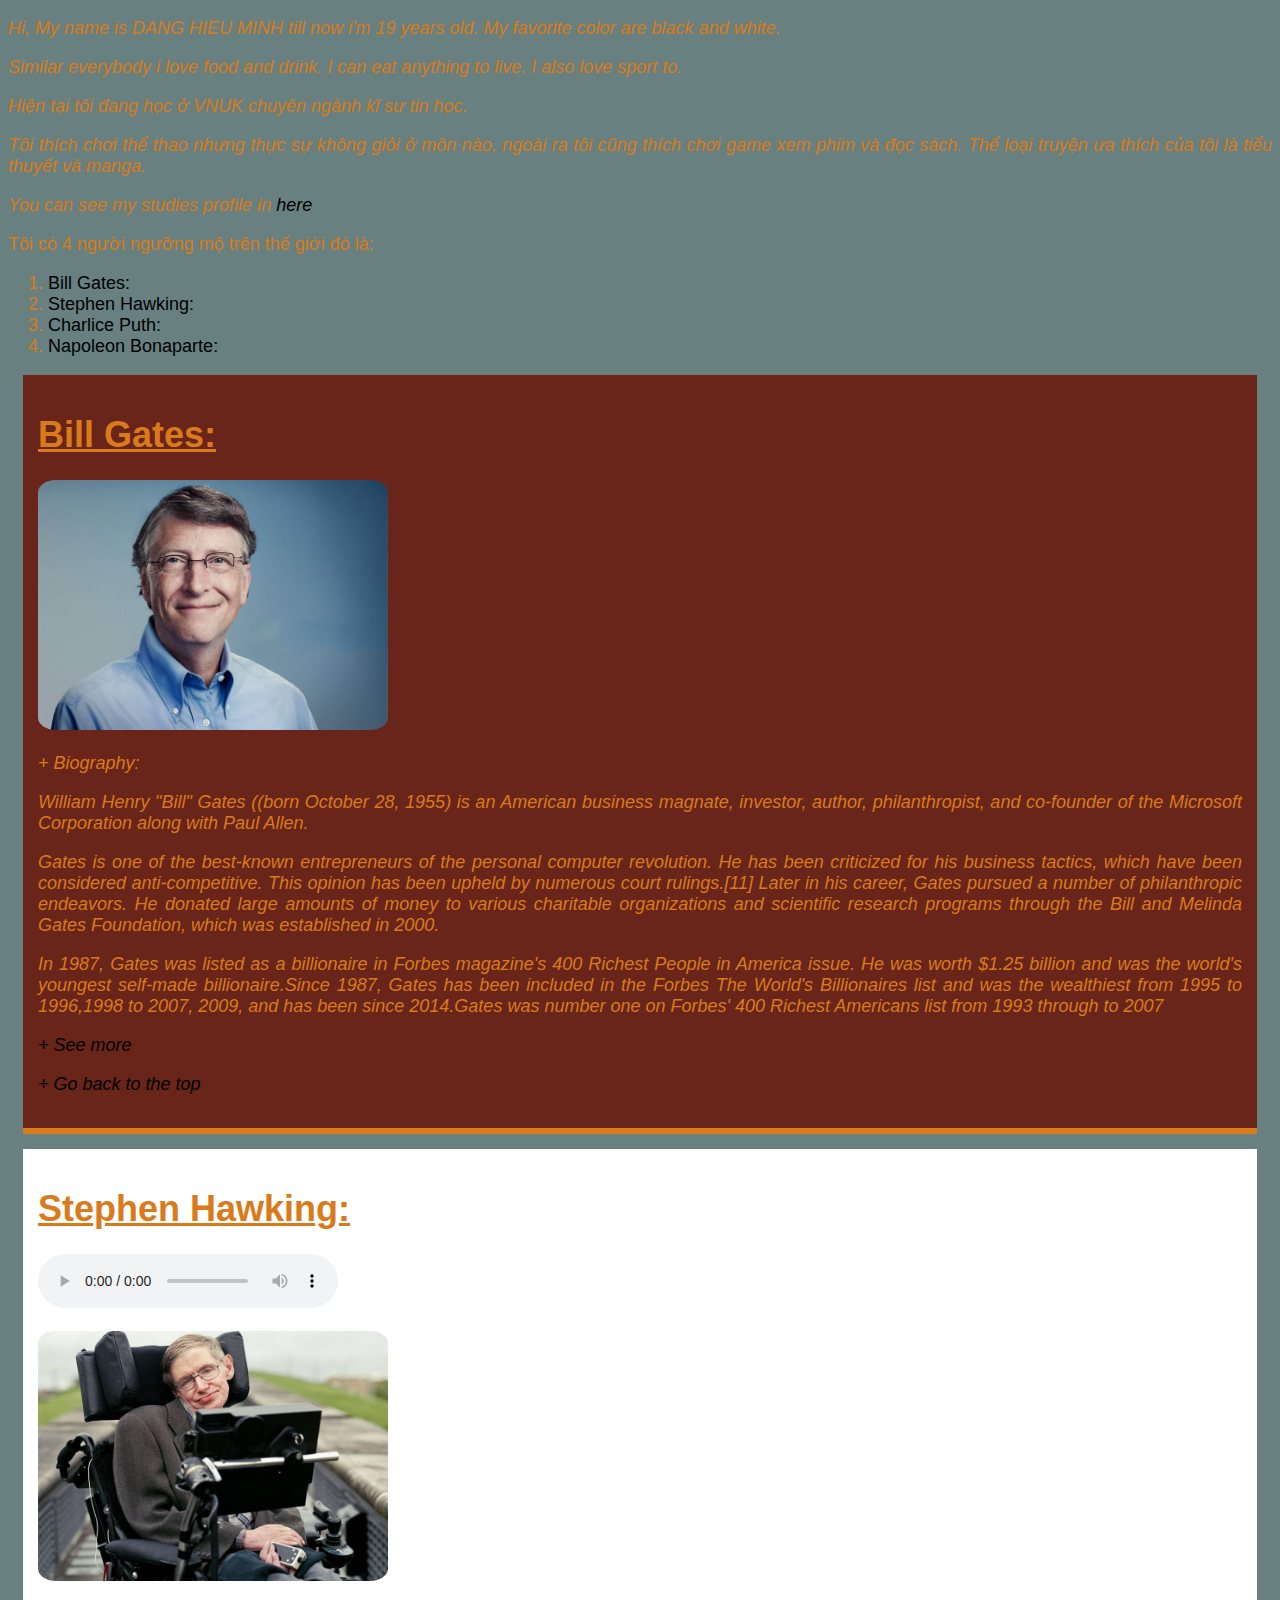
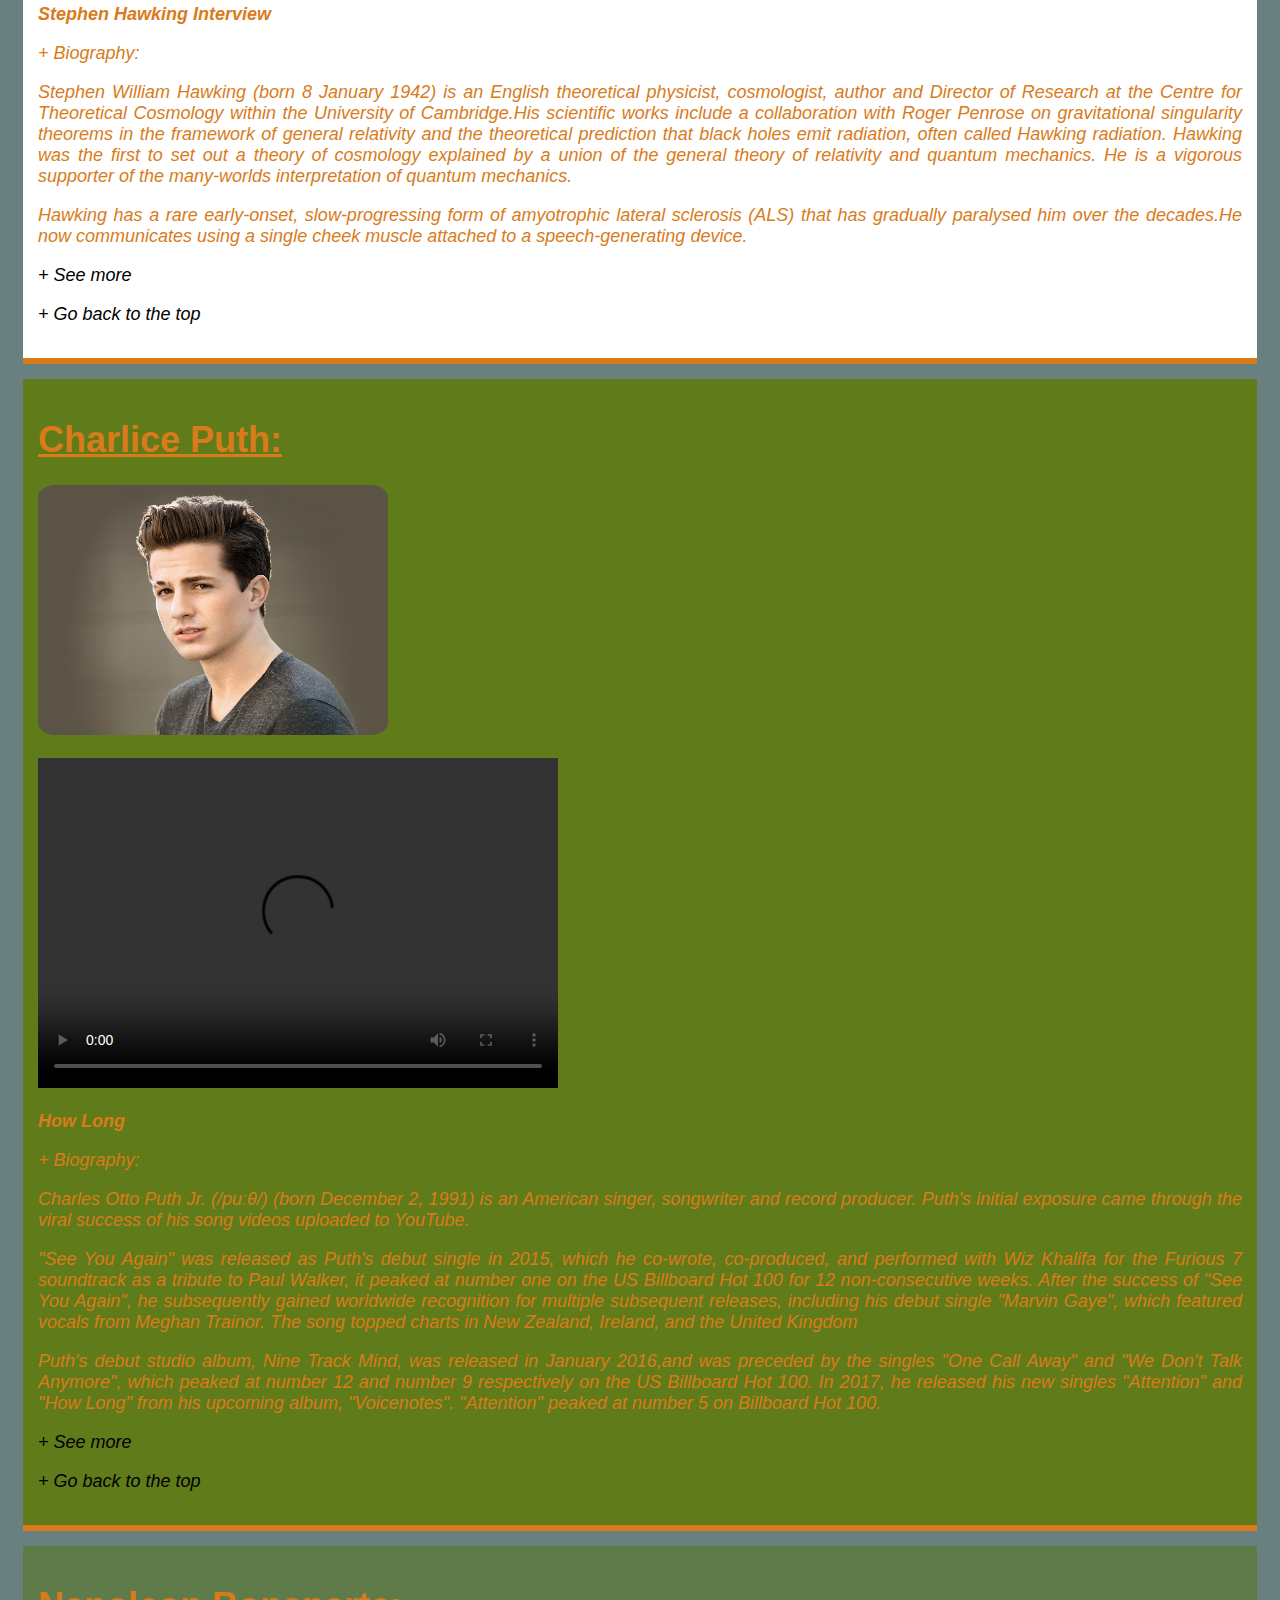
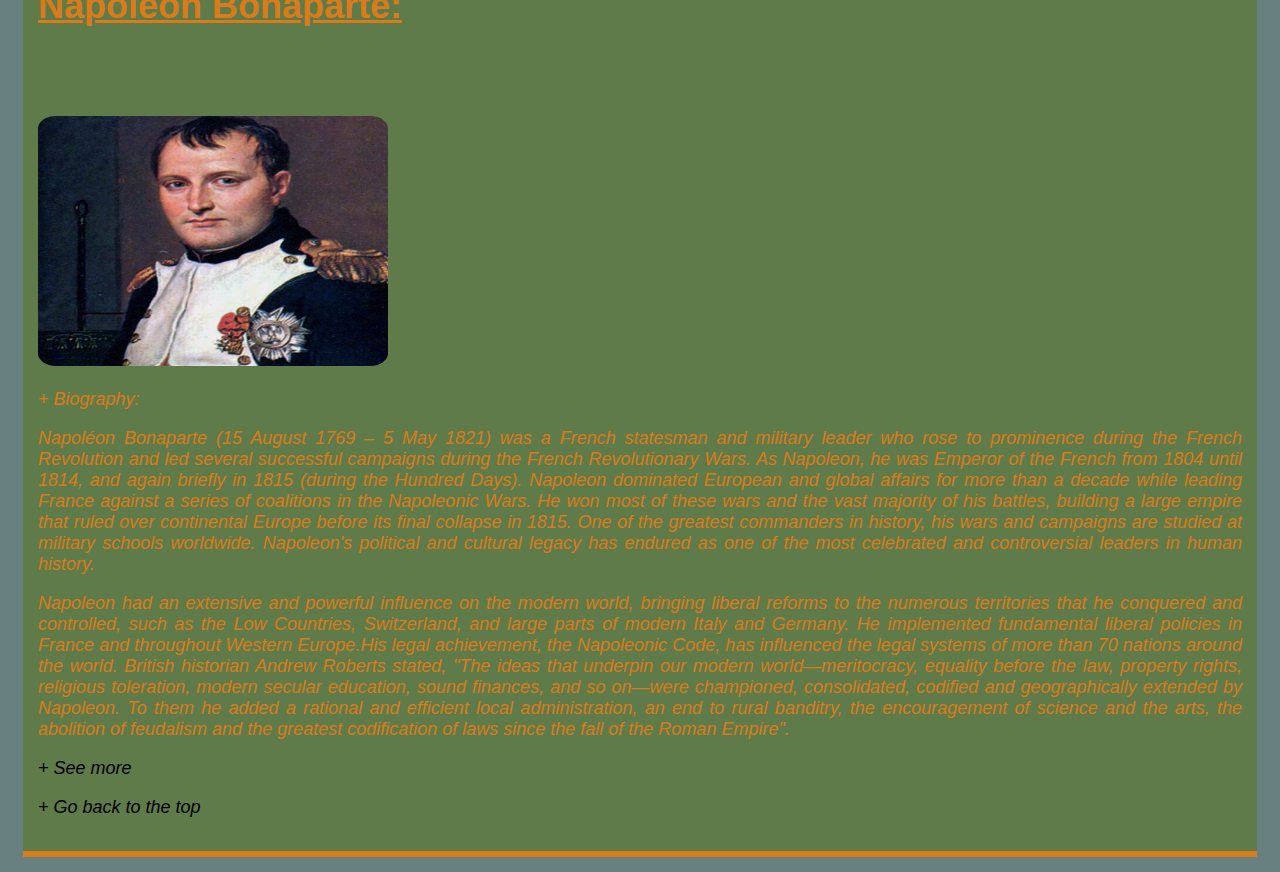
==== index.html @ f9c3c30d "New update Thursday" ====
<!DOCTYPE html>
<html>	

	<head>
  		<meta charset="UTF-8">
  		<title>MyProfile.com</title>
  		 <link rel="stylesheet" type="text/css" href="css/app.css">
  		 <link rel="stylesheet" type="text/css" href="css/index.css">
	</head>

	<body>
		<div id="myself">
		<p>
			Hi, My name is DANG HIEU MINH till now i'm 19 years old. My favorite color are black and white.
		</p>

		<p >
			Similar everybody i love food and drink. I can eat anything to live. I also love sport to.
		</p>
		
		<p >
			Hiện tại tôi đang học ở VNUK chuyên ngành kĩ sư tin học.	
		</p>
		
		<p >
			Tôi thích chơi thể thao nhưng thực sự không giỏi ở môn nào, ngoài ra tôi cũng thích chơi game xem phim và đọc sách. Thể loại truyện ưa thích của tôi là tiểu thuyết và manga. 	
		</p>
		<p>
			You can see my studies profile in <a href="studies.html">here</a>
		</p>
		</div>
		
		<p >
			Tôi có 4 người ngưỡng mộ trên thế giới đó là:

			<ol>

				<li>
					<a href="#bill-gates">Bill Gates:</a>
				</li>
				<li>
					<a href="#stephen-hawking">Stephen Hawking:</a> 
				</li>
				<li>
					<a href="#charlice-puth">Charlice Puth:</a> 
				</li>
				<li>
					<a href="#napoleon-bonaparte">Napoleon Bonaparte:</a> 
				</li>
			</ol>
		</p>


		<div id="bill-gates" class="people">
			<h1>Bill Gates:</h1>

			<img src="images/bill_gates.jpg" alt="Bill avatar" style="width: 350px; height: 250px;">

			<p>+ Biography:</p>
			<p>
				William Henry "Bill" Gates ((born October 28, 1955) is an American business magnate, investor, author, philanthropist, and co-founder of the Microsoft Corporation along with Paul Allen.
			</p>

			<p>
				Gates is one of the best-known entrepreneurs of the personal computer revolution. He has been criticized for his business tactics, which have been considered anti-competitive. This opinion has been upheld by numerous court rulings.[11] Later in his career, Gates pursued a number of philanthropic endeavors. He donated large amounts of money to various charitable organizations and scientific research programs through the Bill and Melinda Gates Foundation, which was established in 2000.
			</p>

			<p>
				In 1987, Gates was listed as a billionaire in Forbes magazine's 400 Richest People in America issue. He was worth $1.25 billion and was the world's youngest self-made billionaire.Since 1987, Gates has been included in the Forbes The World's Billionaires list and was the wealthiest from 1995 to 1996,1998 to 2007, 2009, and has been since 2014.Gates was number one on Forbes' 400 Richest Americans list from 1993 through to 2007
			</p>
			<p>
				<a href="https://en.wikipedia.org/wiki/Bill_Gates" target="_blank">+ See more</a>
			</p>
			<p>
				<a href="#myself">+ Go back to the top</a>
			</p>

		</div>


		<div id="stephen-hawking" class="people">
			<h1>Stephen Hawking:</h1>	
		
			<audio controls>
				<source src="audios/stephen_hawking.mp3" type="audio/mp3">
			</audio>
			<p>	
			<img src="images/stephen_hawking.jpg" alt="Stephen avatar" style="width: 350px; height: 250px;">
			</p>
			<p><strong>Stephen Hawking Interview</strong></p>		
	 			
 			<p>+ Biography:</p>
 	 		<p>
	 			Stephen William Hawking (born 8 January 1942) is an English theoretical physicist, cosmologist, author and Director of Research at the Centre for Theoretical Cosmology within the University of Cambridge.His scientific works include a collaboration with Roger Penrose on gravitational singularity theorems in the framework of general relativity and the theoretical prediction that black holes emit radiation, often called Hawking radiation. Hawking was the first to set out a theory of cosmology explained by a union of the general theory of relativity and quantum mechanics. He is a vigorous supporter of the many-worlds interpretation of quantum mechanics.
	  		</p>

	  		<p>
	  			Hawking has a rare early-onset, slow-progressing form of amyotrophic lateral sclerosis (ALS) that has gradually paralysed him over the decades.He now communicates using a single cheek muscle attached to a speech-generating device.
	  		</p>
	  		<p>
				<a href="https://en.wikipedia.org/wiki/Stephen_Hawking" target="_blank">+ See more</a>
			</p>
			<p>
				<a href="#myself">+ Go back to the top</a>
			</p>

	  	</div>


	  	<div id="charlice-puth" class="people">
			<h1>Charlice Puth:</h1>
			<p>
			<img src="images/charlice_puth.jpg" alt="Charlice avatar" style="width: 350px; height: 250px;">	
			</p>

			<video width="520" height="330" controls>
				<source src="videos/how_long.mp4" type="video/mp4">
					Your browser does not support the video tag.
			</video>

			<p>
				<strong>How Long</strong>
			</p>

			<p>+ Biography:</p>
	 		<p>
	 			Charles Otto Puth Jr. (/puːθ/) (born December 2, 1991) is an American singer, songwriter and record producer. Puth's initial exposure came through the viral success of his song videos uploaded to YouTube.
	 		</p>
	 		
	 		<p>
	 			"See You Again" was released as Puth's debut single in 2015, which he co-wrote, co-produced, and performed with Wiz Khalifa for the Furious 7 soundtrack as a tribute to Paul Walker, it peaked at number one on the US Billboard Hot 100 for 12 non-consecutive weeks. After the success of "See You Again", he subsequently gained worldwide recognition for multiple subsequent releases, including his debut single "Marvin Gaye", which featured vocals from Meghan Trainor. The song topped charts in New Zealand, Ireland, and the United Kingdom	
	 		</p>

	 		<p>
	 			Puth's debut studio album, Nine Track Mind, was released in January 2016,and was preceded by the singles "One Call Away" and "We Don't Talk Anymore", which peaked at number 12 and number 9 respectively on the US Billboard Hot 100. In 2017, he released his new singles "Attention" and "How Long" from his upcoming album, "Voicenotes". "Attention" peaked at number 5 on Billboard Hot 100.
	 		</p>

	 		<p>
				<a href="https://en.wikipedia.org/wiki/Charlie_Puth" target="_blank">+ See more</a>
			</p>

			<p>
				<a href="#myself">+ Go back to the top</a>
			</p>

	 	</div>


	 	<div id="napoleon-bonaparte" class="people">
		 	<h1>Napoleon Bonaparte:</h1>
			<img src="images/napoleon_bonaparte.jpg" alt="Napoleon avatar" style="width: 350px; height: 250px;">
		 	<iframe 
		 			width="560" 
		 			height="315" 
		 			src="https://www.youtube.com/embed/8aq_gRfmjgY" 
		 			frameborder="0" 
		 			gesture="media" 
		 			allow="encrypted-media" 
		 			allowfullscreen
		 	></iframe>	
			
	 		<p>+ Biography:</p>
	 		<p>
	 			Napoléon Bonaparte (15 August 1769 – 5 May 1821) was a French statesman and military leader who rose to prominence during the French Revolution and led several successful campaigns during the French Revolutionary Wars. As Napoleon, he was Emperor of the French from 1804 until 1814, and again briefly in 1815 (during the Hundred Days). Napoleon dominated European and global affairs for more than a decade while leading France against a series of coalitions in the Napoleonic Wars. He won most of these wars and the vast majority of his battles, building a large empire that ruled over continental Europe before its final collapse in 1815. One of the greatest commanders in history, his wars and campaigns are studied at military schools worldwide. Napoleon's political and cultural legacy has endured as one of the most celebrated and controversial leaders in human history.
	 		</p>

	 		<p>
	 			Napoleon had an extensive and powerful influence on the modern world, bringing liberal reforms to the numerous territories that he conquered and controlled, such as the Low Countries, Switzerland, and large parts of modern Italy and Germany. He implemented fundamental liberal policies in France and throughout Western Europe.His legal achievement, the Napoleonic Code, has influenced the legal systems of more than 70 nations around the world. British historian Andrew Roberts stated, "The ideas that underpin our modern world—meritocracy, equality before the law, property rights, religious toleration, modern secular education, sound finances, and so on—were championed, consolidated, codified and geographically extended by Napoleon. To them he added a rational and efficient local administration, an end to rural banditry, the encouragement of science and the arts, the abolition of feudalism and the greatest codification of laws since the fall of the Roman Empire".
	 		</p>

	 		<p>
				<a href="https://en.wikipedia.org/wiki/Napoleon" target="_blank"> + See more</a>
			</p>
			
			<p>
				<a href="#myself">+ Go back to the top</a>
			</p>

	 	</div>
			
	</body>

</html>
---- css/app.css ----
body {
	color: #d97b1a;
	background-color:#688080  ;

	font-family: "Apple Garamond", "Arial", "Ubuntu";
	font-size: 18px;
}
p {
	text-align: justify;	
}
img {
	border-radius: 5%
}
a {
	text-decoration: none;
	color: black;
}
a:visited {
	text-decoration: underline;
	color: inherit;
}
a:hover {
	color: red;
}
---- css/index.css ----
div > p{
	font-style: italic;

}

div > h1{
	font-weight:bolder;
	text-decoration: underline ; 
}
 #bill-gates {
	background-color: #692519;

}

#stephen-hawking{
background-color: white;

}

#charlice-puth{
background-color: #607b1a;
}
#napoleon-bonaparte{
background-color: #607b4a
}

div.people {
	border-bottom: 6px solid currentColor;
	padding: 15px;
	margin: 15px;
}
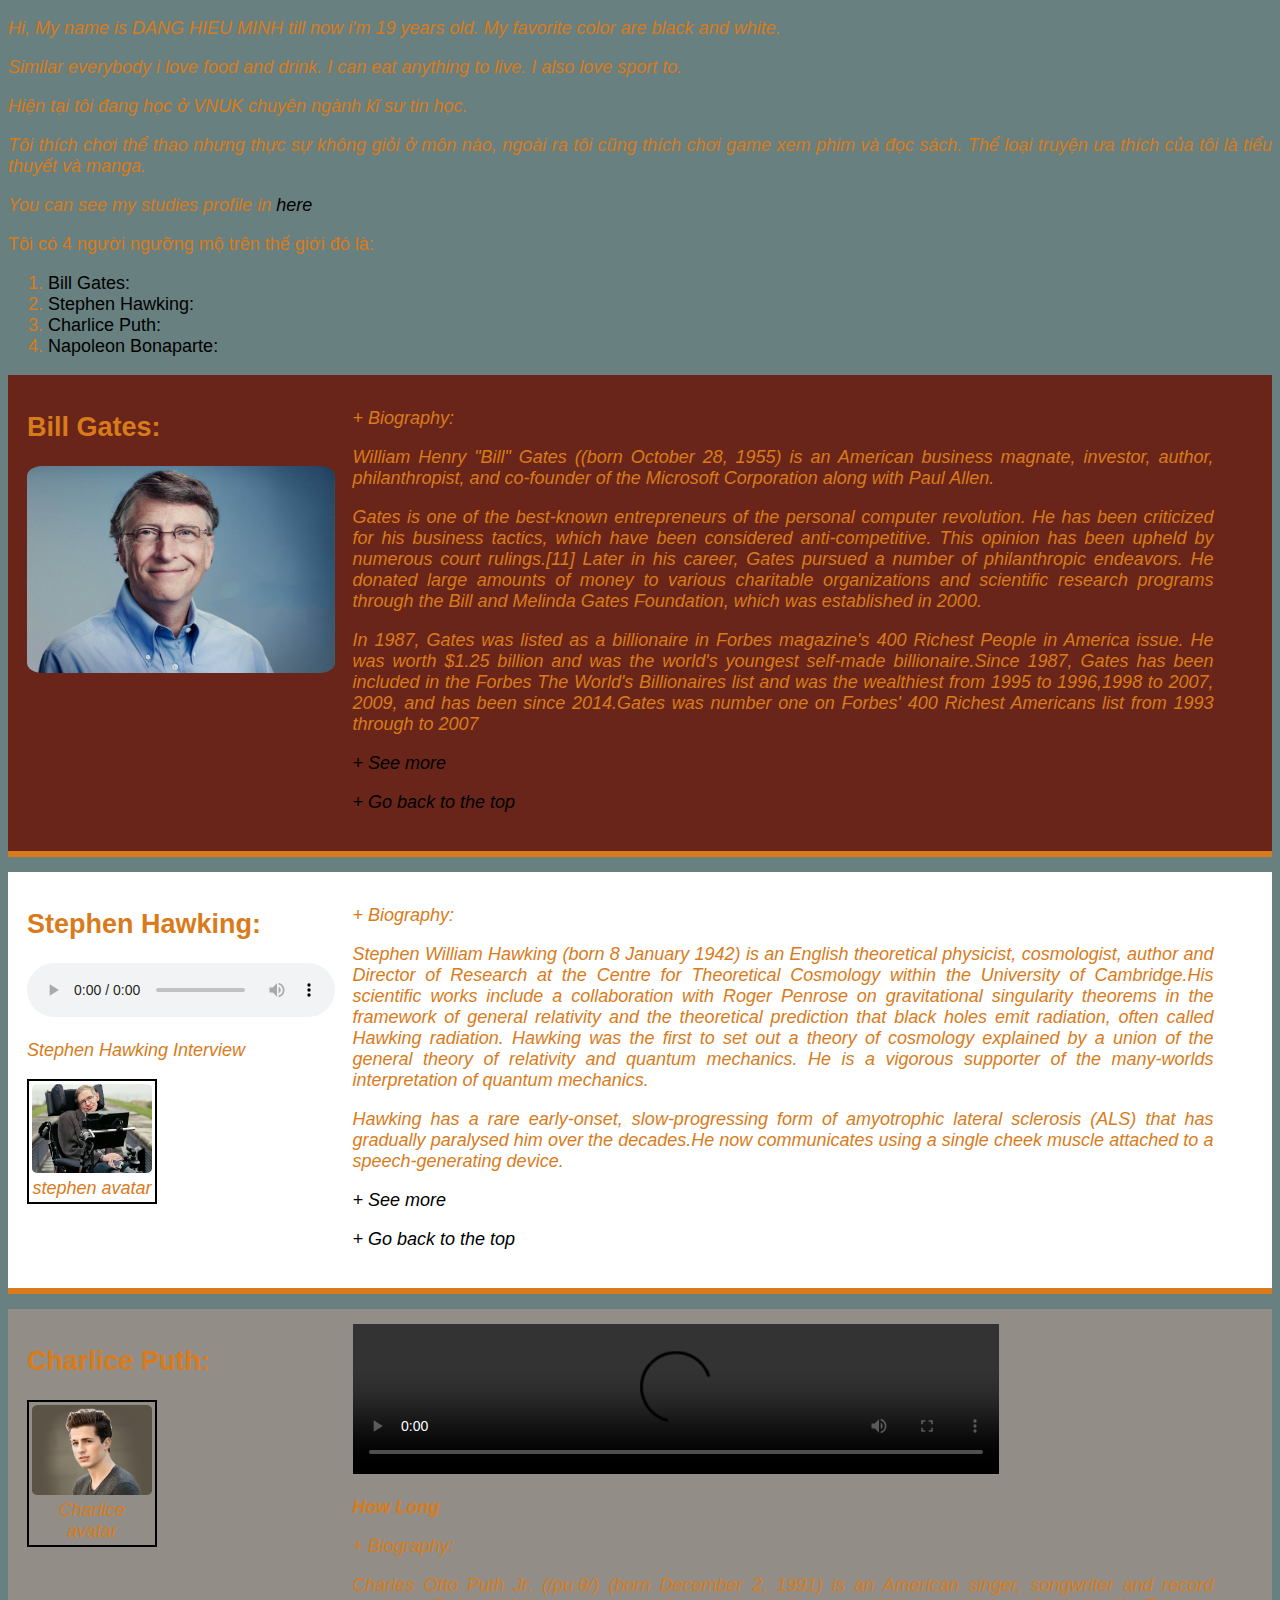
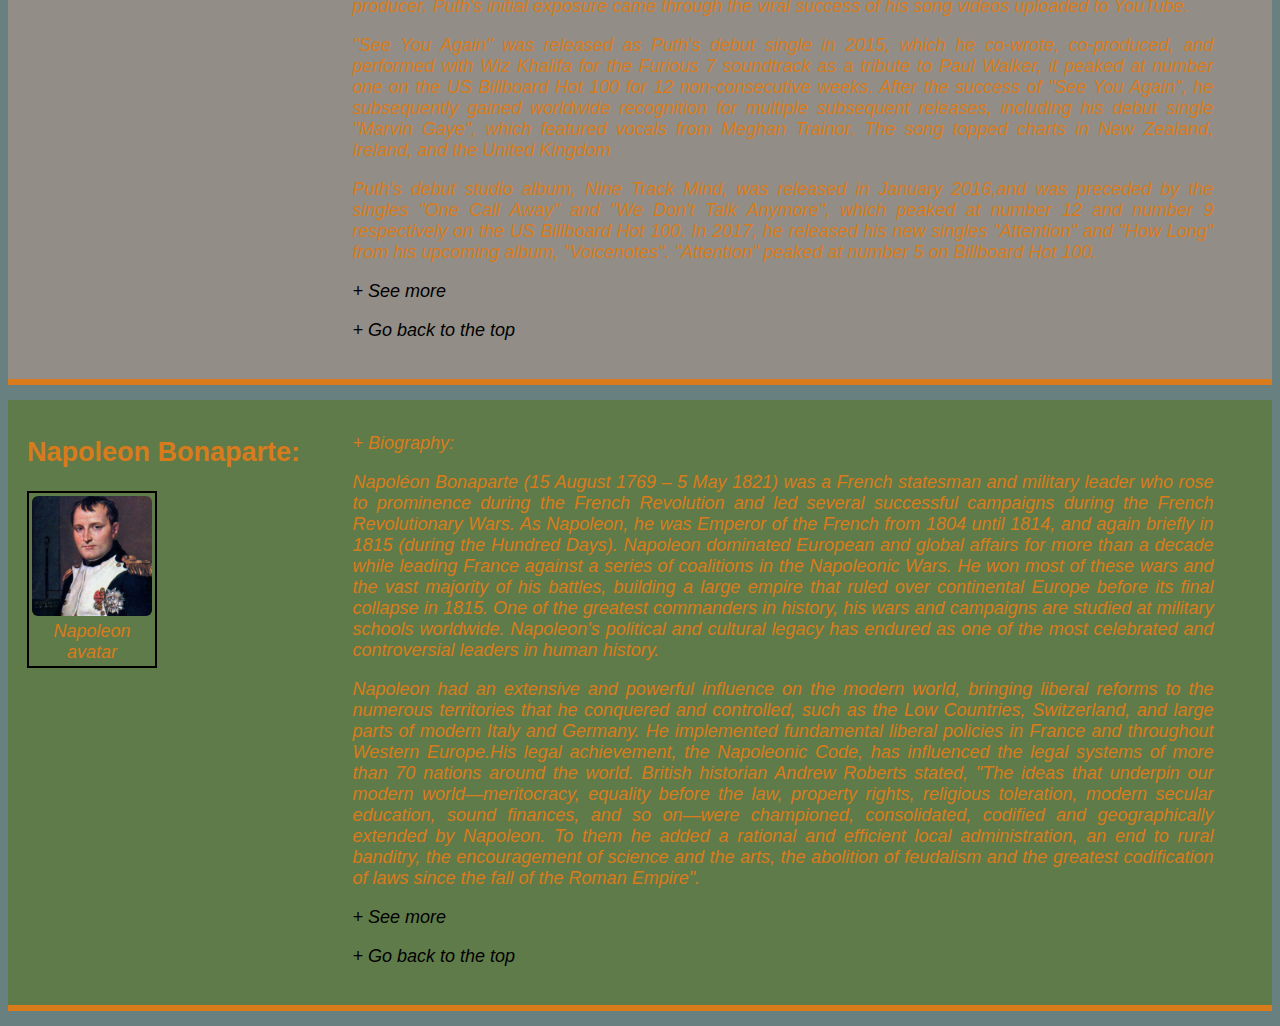
==== commit 0bb766d1: "end of class" ====
--- a/index.html
+++ b/index.html
@@ -52,10 +52,12 @@
 
 
 		<div id="bill-gates" class="people">
-			<h1>Bill Gates:</h1>
+			<div class="name">
+				<h2>Bill Gates:</h2>
 
-			<img src="images/bill_gates.jpg" alt="Bill avatar" style="width: 350px; height: 250px;">
-
+				<img src="images/bill_gates.jpg" alt="Bill avatar">	
+			</div>
+			<div class="biography">
 			<p>+ Biography:</p>
 			<p>
 				William Henry "Bill" Gates ((born October 28, 1955) is an American business magnate, investor, author, philanthropist, and co-founder of the Microsoft Corporation along with Paul Allen.
@@ -74,21 +76,24 @@
 			<p>
 				<a href="#myself">+ Go back to the top</a>
 			</p>
-
+			</div>
 		</div>
 
 
 		<div id="stephen-hawking" class="people">
-			<h1>Stephen Hawking:</h1>	
-		
+			<div class="name">
+			<h2>Stephen Hawking:</h2>	
 			<audio controls>
-				<source src="audios/stephen_hawking.mp3" type="audio/mp3">
+				<source src="audios/stephen_hawking.mp3" type="audio/mp3"> 
 			</audio>
-			<p>	
-			<img src="images/stephen_hawking.jpg" alt="Stephen avatar" style="width: 350px; height: 250px;">
-			</p>
-			<p><strong>Stephen Hawking Interview</strong></p>		
+			<p>Stephen Hawking Interview</p>
+			<figure>
+			<img src="images/stephen_hawking.jpg" alt="Stephen avatar">
+			<figcaption>stephen avatar</figcaption>
+					
 	 			
+			</div>
+			<div class="biography">
  			<p>+ Biography:</p>
  	 		<p>
 	 			Stephen William Hawking (born 8 January 1942) is an English theoretical physicist, cosmologist, author and Director of Research at the Centre for Theoretical Cosmology within the University of Cambridge.His scientific works include a collaboration with Roger Penrose on gravitational singularity theorems in the framework of general relativity and the theoretical prediction that black holes emit radiation, often called Hawking radiation. Hawking was the first to set out a theory of cosmology explained by a union of the general theory of relativity and quantum mechanics. He is a vigorous supporter of the many-worlds interpretation of quantum mechanics.
@@ -103,17 +108,20 @@
 			<p>
 				<a href="#myself">+ Go back to the top</a>
 			</p>
-
+			</div>
 	  	</div>
 
 
 	  	<div id="charlice-puth" class="people">
-			<h1>Charlice Puth:</h1>
-			<p>
-			<img src="images/charlice_puth.jpg" alt="Charlice avatar" style="width: 350px; height: 250px;">	
-			</p>
-
-			<video width="520" height="330" controls>
+			<div class="name">
+			<h2>Charlice Puth:</h2>
+			<figure>
+			<img src="images/charlice_puth.jpg" alt="Charlice avatar" >	
+			<figcaption>Charlice avatar</figcaption>
+			</figure>
+			</div>
+			<div class="biography">
+			<video controls>
 				<source src="videos/how_long.mp4" type="video/mp4">
 					Your browser does not support the video tag.
 			</video>
@@ -142,40 +150,36 @@
 			<p>
 				<a href="#myself">+ Go back to the top</a>
 			</p>
-
+			</div>
 	 	</div>
 
 
 	 	<div id="napoleon-bonaparte" class="people">
-		 	<h1>Napoleon Bonaparte:</h1>
-			<img src="images/napoleon_bonaparte.jpg" alt="Napoleon avatar" style="width: 350px; height: 250px;">
-		 	<iframe 
-		 			width="560" 
-		 			height="315" 
-		 			src="https://www.youtube.com/embed/8aq_gRfmjgY" 
-		 			frameborder="0" 
-		 			gesture="media" 
-		 			allow="encrypted-media" 
-		 			allowfullscreen
-		 	></iframe>	
+		 	<div class="name">
+		 		<h2>Napoleon Bonaparte:</h2>
+		 		<figure>
+		 		<img src="images/napoleon_bonaparte.jpg" alt="Napoleon avatar">
+		 		<figcaption>Napoleon avatar</figcaption>
+		 		</figure>
+			</div>
+			<div class="biography">
+				<p>+ Biography:</p>
+	 			<p>
+	 				Napoléon Bonaparte (15 August 1769 – 5 May 1821) was a French statesman and military leader who rose to prominence during the French Revolution and led several successful campaigns during the French Revolutionary Wars. As Napoleon, he was Emperor of the French from 1804 until 1814, and again briefly in 1815 (during the Hundred Days). Napoleon dominated European and global affairs for more than a decade while leading France against a series of coalitions in the Napoleonic Wars. He won most of these wars and the vast majority of his battles, building a large empire that ruled over continental Europe before its final collapse in 1815. One of the greatest commanders in history, his wars and campaigns are studied at military schools worldwide. Napoleon's political and cultural legacy has endured as one of the most celebrated and controversial leaders in human history.
+	 			</p>
+
+	 			<p>
+	 				Napoleon had an extensive and powerful influence on the modern world, bringing liberal reforms to the numerous territories that he conquered and controlled, such as the Low Countries, Switzerland, and large parts of modern Italy and Germany. He implemented fundamental liberal policies in France and throughout Western Europe.His legal achievement, the Napoleonic Code, has influenced the legal systems of more than 70 nations around the world. British historian Andrew Roberts stated, "The ideas that underpin our modern world—meritocracy, equality before the law, property rights, religious toleration, modern secular education, sound finances, and so on—were championed, consolidated, codified and geographically extended by Napoleon. To them he added a rational and efficient local administration, an end to rural banditry, the encouragement of science and the arts, the abolition of feudalism and the greatest codification of laws since the fall of the Roman Empire".
+	 			</p>
+
+	 			<p>
+					<a href="https://en.wikipedia.org/wiki/Napoleon" target="_blank"> + See more</a>
+				</p>
 			
-	 		<p>+ Biography:</p>
-	 		<p>
-	 			Napoléon Bonaparte (15 August 1769 – 5 May 1821) was a French statesman and military leader who rose to prominence during the French Revolution and led several successful campaigns during the French Revolutionary Wars. As Napoleon, he was Emperor of the French from 1804 until 1814, and again briefly in 1815 (during the Hundred Days). Napoleon dominated European and global affairs for more than a decade while leading France against a series of coalitions in the Napoleonic Wars. He won most of these wars and the vast majority of his battles, building a large empire that ruled over continental Europe before its final collapse in 1815. One of the greatest commanders in history, his wars and campaigns are studied at military schools worldwide. Napoleon's political and cultural legacy has endured as one of the most celebrated and controversial leaders in human history.
-	 		</p>
-
-	 		<p>
-	 			Napoleon had an extensive and powerful influence on the modern world, bringing liberal reforms to the numerous territories that he conquered and controlled, such as the Low Countries, Switzerland, and large parts of modern Italy and Germany. He implemented fundamental liberal policies in France and throughout Western Europe.His legal achievement, the Napoleonic Code, has influenced the legal systems of more than 70 nations around the world. British historian Andrew Roberts stated, "The ideas that underpin our modern world—meritocracy, equality before the law, property rights, religious toleration, modern secular education, sound finances, and so on—were championed, consolidated, codified and geographically extended by Napoleon. To them he added a rational and efficient local administration, an end to rural banditry, the encouragement of science and the arts, the abolition of feudalism and the greatest codification of laws since the fall of the Roman Empire".
-	 		</p>
-
-	 		<p>
-				<a href="https://en.wikipedia.org/wiki/Napoleon" target="_blank"> + See more</a>
-			</p>
-			
-			<p>
-				<a href="#myself">+ Go back to the top</a>
-			</p>
-
+				<p>
+					<a href="#myself">+ Go back to the top</a>
+				</p>
+			</div>
 	 	</div>
 			
 	</body>
--- a/css/app.css
+++ b/css/app.css
@@ -22,3 +22,27 @@
 a:hover {
 	color: red;
 }
+figure {
+	border:2px solid black;
+	width: 100%;
+	padding: 3px;
+	margin: 0px;
+}
+figcaption {
+	font-style: italic;
+	text-align: center;
+}
+img {
+	max-width: 100%;
+	width: 100%;
+}
+@media screen and (min-width: 450px) {
+	figure {
+		width: 77px;
+	}
+}
+@media screen and (min-width:600px) {
+	figure {
+		width:120px;
+	}
+}--- a/css/index.css
+++ b/css/index.css
@@ -18,14 +18,43 @@
 }
 
 #charlice-puth{
-background-color: #607b1a;
+background-color: #928e87;
 }
 #napoleon-bonaparte{
-background-color: #607b4a
+background-color: #607b4a;
 }
 
 div.people {
 	border-bottom: 6px solid currentColor;
-	padding: 15px;
-	margin: 15px;
+	padding: 15px 15px 20px 19px;
+	margin: 15px 0px 15px 0px;
+	overflow: auto;
+}
+audio {
+	width: 100%;
+}
+video {
+	width: 75%;
+	height: 35%;
+}
+div.name{
+	width: 25%;
+	float: left;
+	padding-right: 9px;
+}
+div.biography {
+	width: 70%;
+	float: left;
+	padding-left: 9px;
+}
+
+@media screen and (min-width: 450px) {
+	figure {
+		width: 77px;
+	}
+}
+@media screen and (min-width:600px) {
+	figure {
+		width:120px;
+	}
 }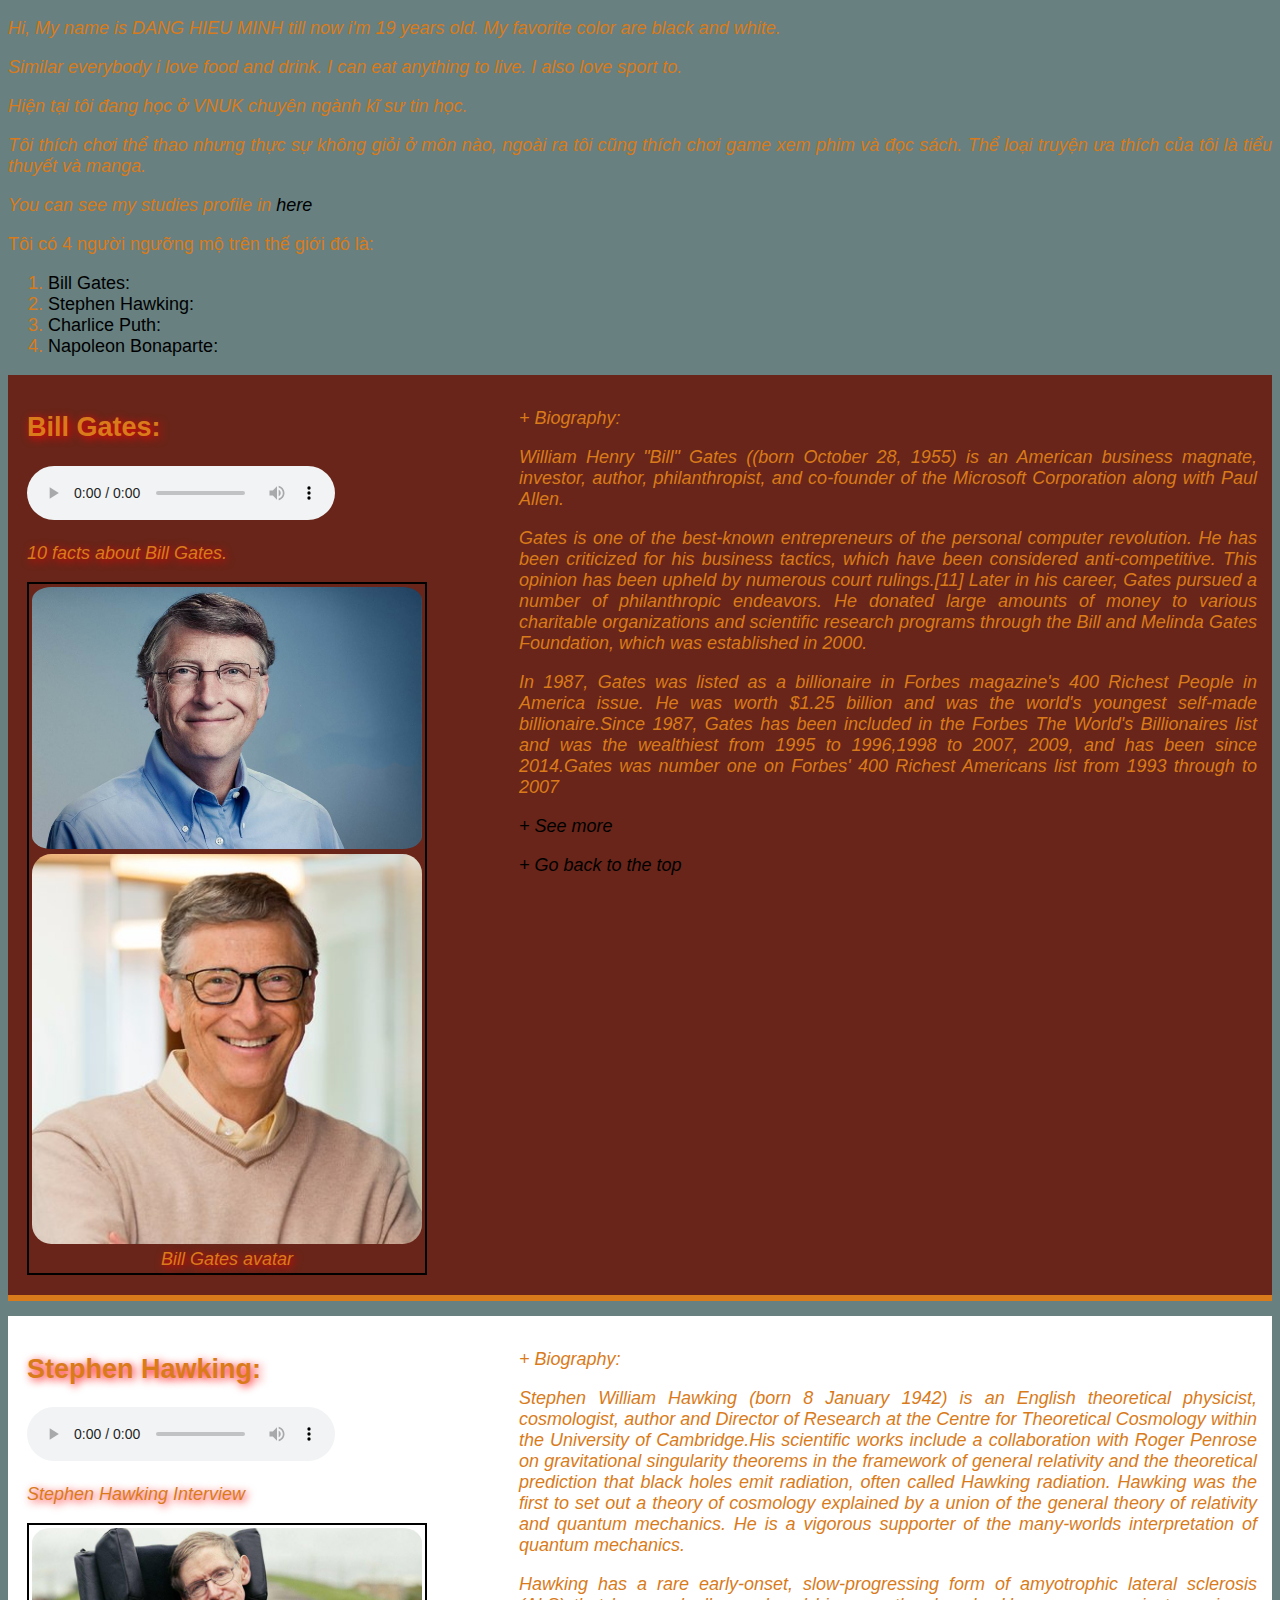
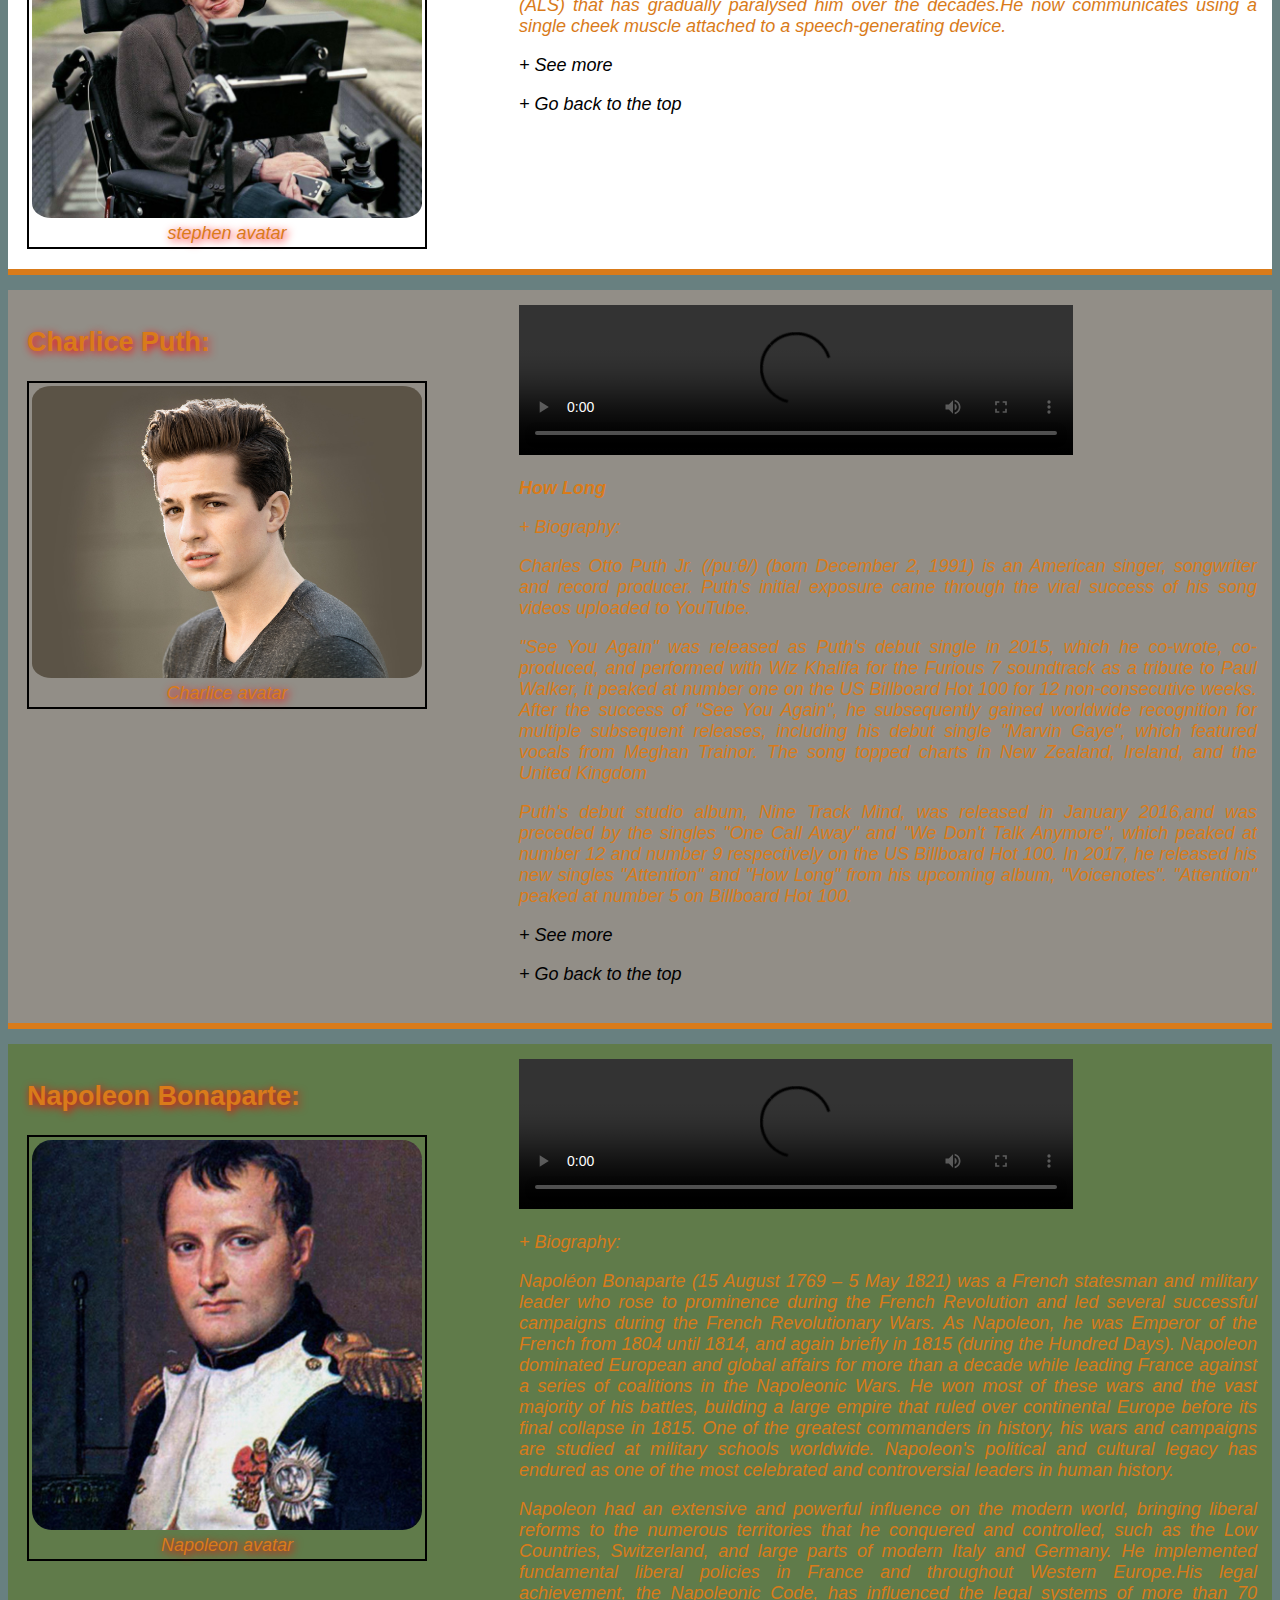
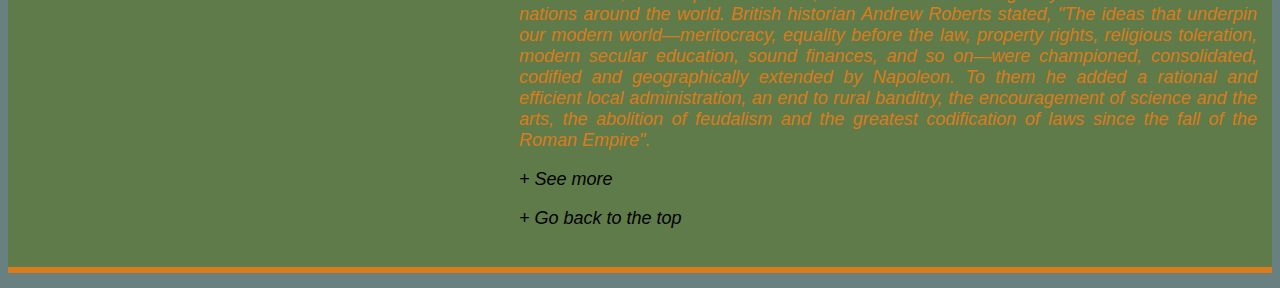
==== commit aa5692a4: "new update and need some help" ====
--- a/index.html
+++ b/index.html
@@ -54,8 +54,15 @@
 		<div id="bill-gates" class="people">
 			<div class="name">
 				<h2>Bill Gates:</h2>
-
-				<img src="images/bill_gates.jpg" alt="Bill avatar">	
+				<audio controls>
+					<source src="audios/bill_gates.mp3" type="audio/mp3">
+				</audio>
+					<p>10 facts about Bill Gates.</p>
+				<figure>	
+					<img id="bill_big" src="images/bill_gates.jpg" alt="Bill avatar">
+					<img id="bill_small" src="images/bill_gates_s.jpg" alt="Bill small">	
+					<figcaption>Bill Gates avatar</figcaption>
+				</figure>
 			</div>
 			<div class="biography">
 			<p>+ Biography:</p>
@@ -89,9 +96,8 @@
 			<p>Stephen Hawking Interview</p>
 			<figure>
 			<img src="images/stephen_hawking.jpg" alt="Stephen avatar">
-			<figcaption>stephen avatar</figcaption>
-					
-	 			
+			<figcaption>stephen avatar</figcaption>	
+			</figure>	
 			</div>
 			<div class="biography">
  			<p>+ Biography:</p>
@@ -163,6 +169,9 @@
 		 		</figure>
 			</div>
 			<div class="biography">
+				<video controls>
+					<source src="videos/napoleon.mp4" type="video/mp4">
+				</video>
 				<p>+ Biography:</p>
 	 			<p>
 	 				Napoléon Bonaparte (15 August 1769 – 5 May 1821) was a French statesman and military leader who rose to prominence during the French Revolution and led several successful campaigns during the French Revolutionary Wars. As Napoleon, he was Emperor of the French from 1804 until 1814, and again briefly in 1815 (during the Hundred Days). Napoleon dominated European and global affairs for more than a decade while leading France against a series of coalitions in the Napoleonic Wars. He won most of these wars and the vast majority of his battles, building a large empire that ruled over continental Europe before its final collapse in 1815. One of the greatest commanders in history, his wars and campaigns are studied at military schools worldwide. Napoleon's political and cultural legacy has endured as one of the most celebrated and controversial leaders in human history.
--- a/css/app.css
+++ b/css/app.css
@@ -14,6 +14,7 @@
 a {
 	text-decoration: none;
 	color: black;
+
 }
 a:visited {
 	text-decoration: underline;
@@ -45,4 +46,14 @@
 	figure {
 		width:120px;
 	}
+}
+@media screen and (min-width:900px) {
+	figure {
+		width:280px;
+	}
+}
+@media screen and (min-width:1080px) {
+	figure {
+		width:390px;
+	}
 }--- a/css/index.css
+++ b/css/index.css
@@ -9,19 +9,21 @@
 }
  #bill-gates {
 	background-color: #692519;
-
+	text-align: justify;
 }
 
 #stephen-hawking{
 background-color: white;
-
+text-align: justify;
 }
 
 #charlice-puth{
 background-color: #928e87;
+text-align: justify;
 }
 #napoleon-bonaparte{
 background-color: #607b4a;
+text-align: justify;
 }
 
 div.people {
@@ -41,20 +43,12 @@
 	width: 25%;
 	float: left;
 	padding-right: 9px;
+	text-shadow: 2px 2px 8px #FF0000
+
 }
 div.biography {
-	width: 70%;
-	float: left;
+	width: 60%;
+	float: right;
 	padding-left: 9px;
 }
 
-@media screen and (min-width: 450px) {
-	figure {
-		width: 77px;
-	}
-}
-@media screen and (min-width:600px) {
-	figure {
-		width:120px;
-	}
-}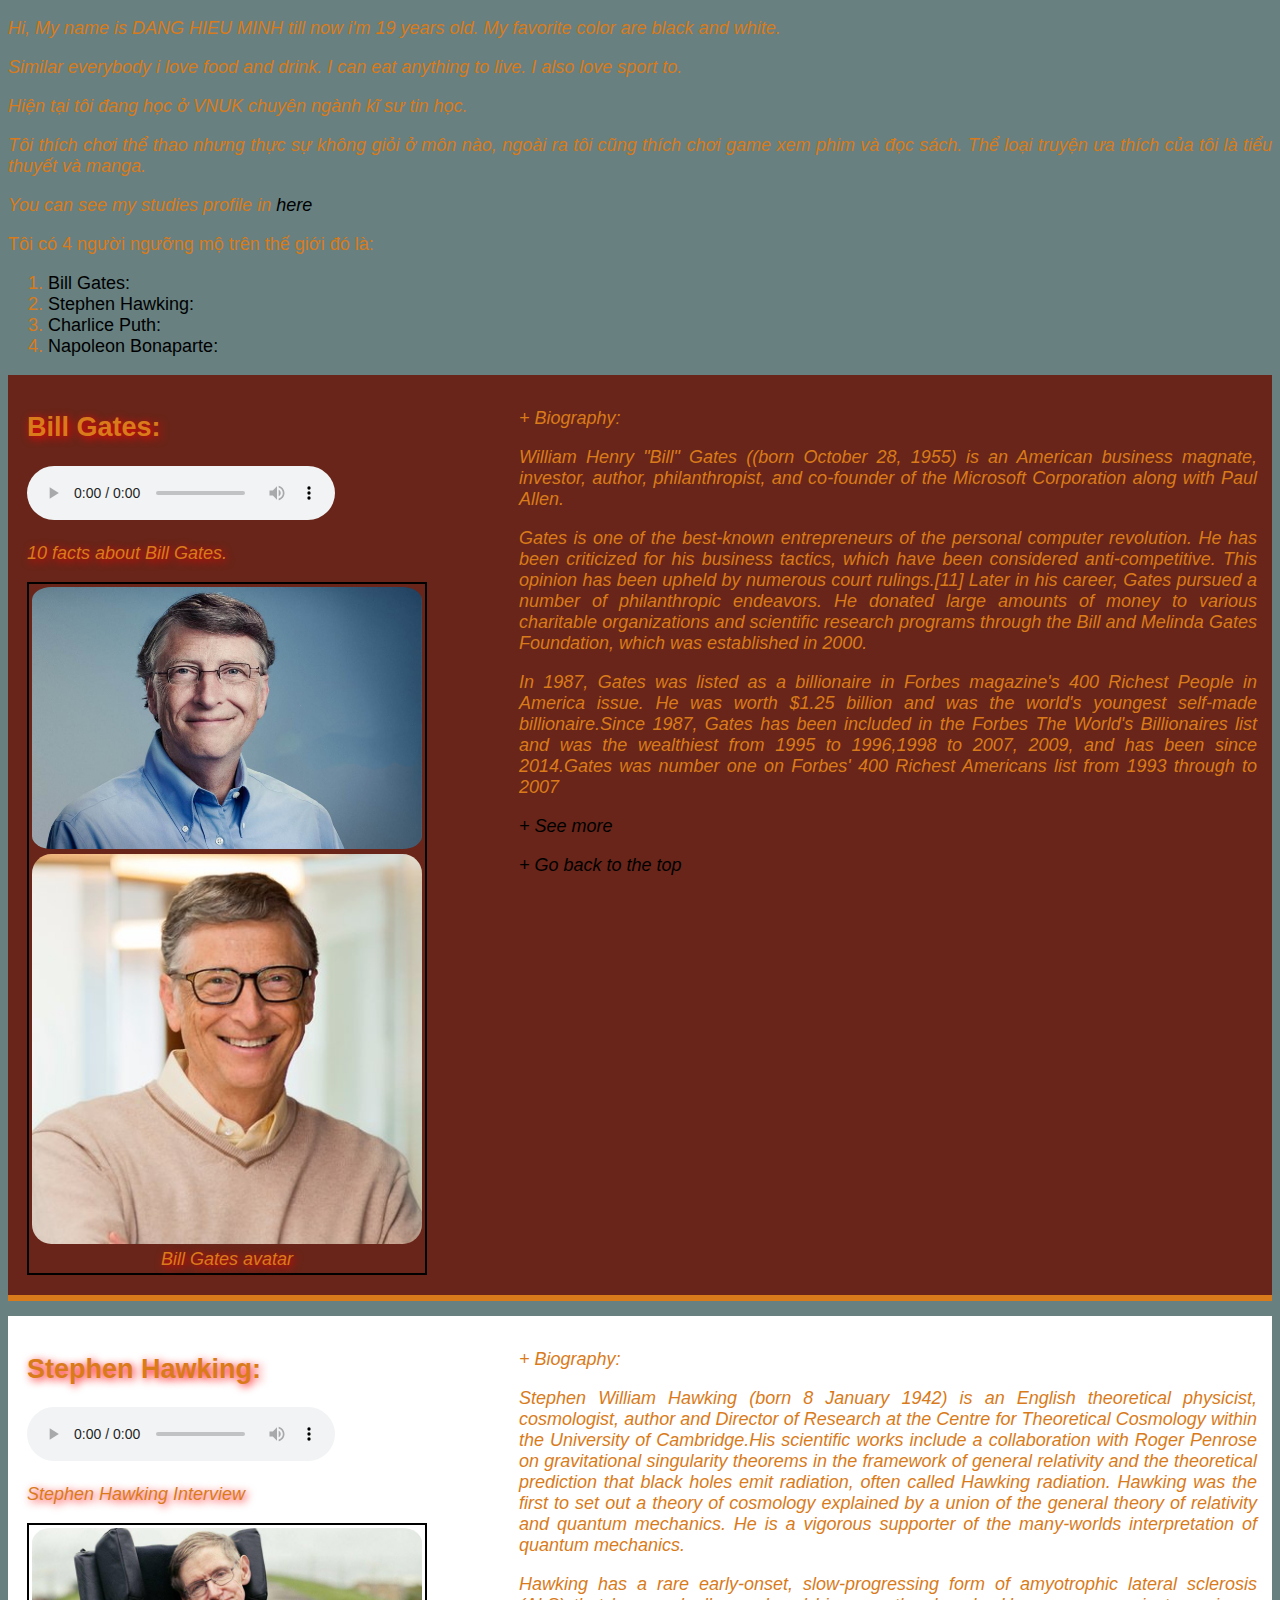
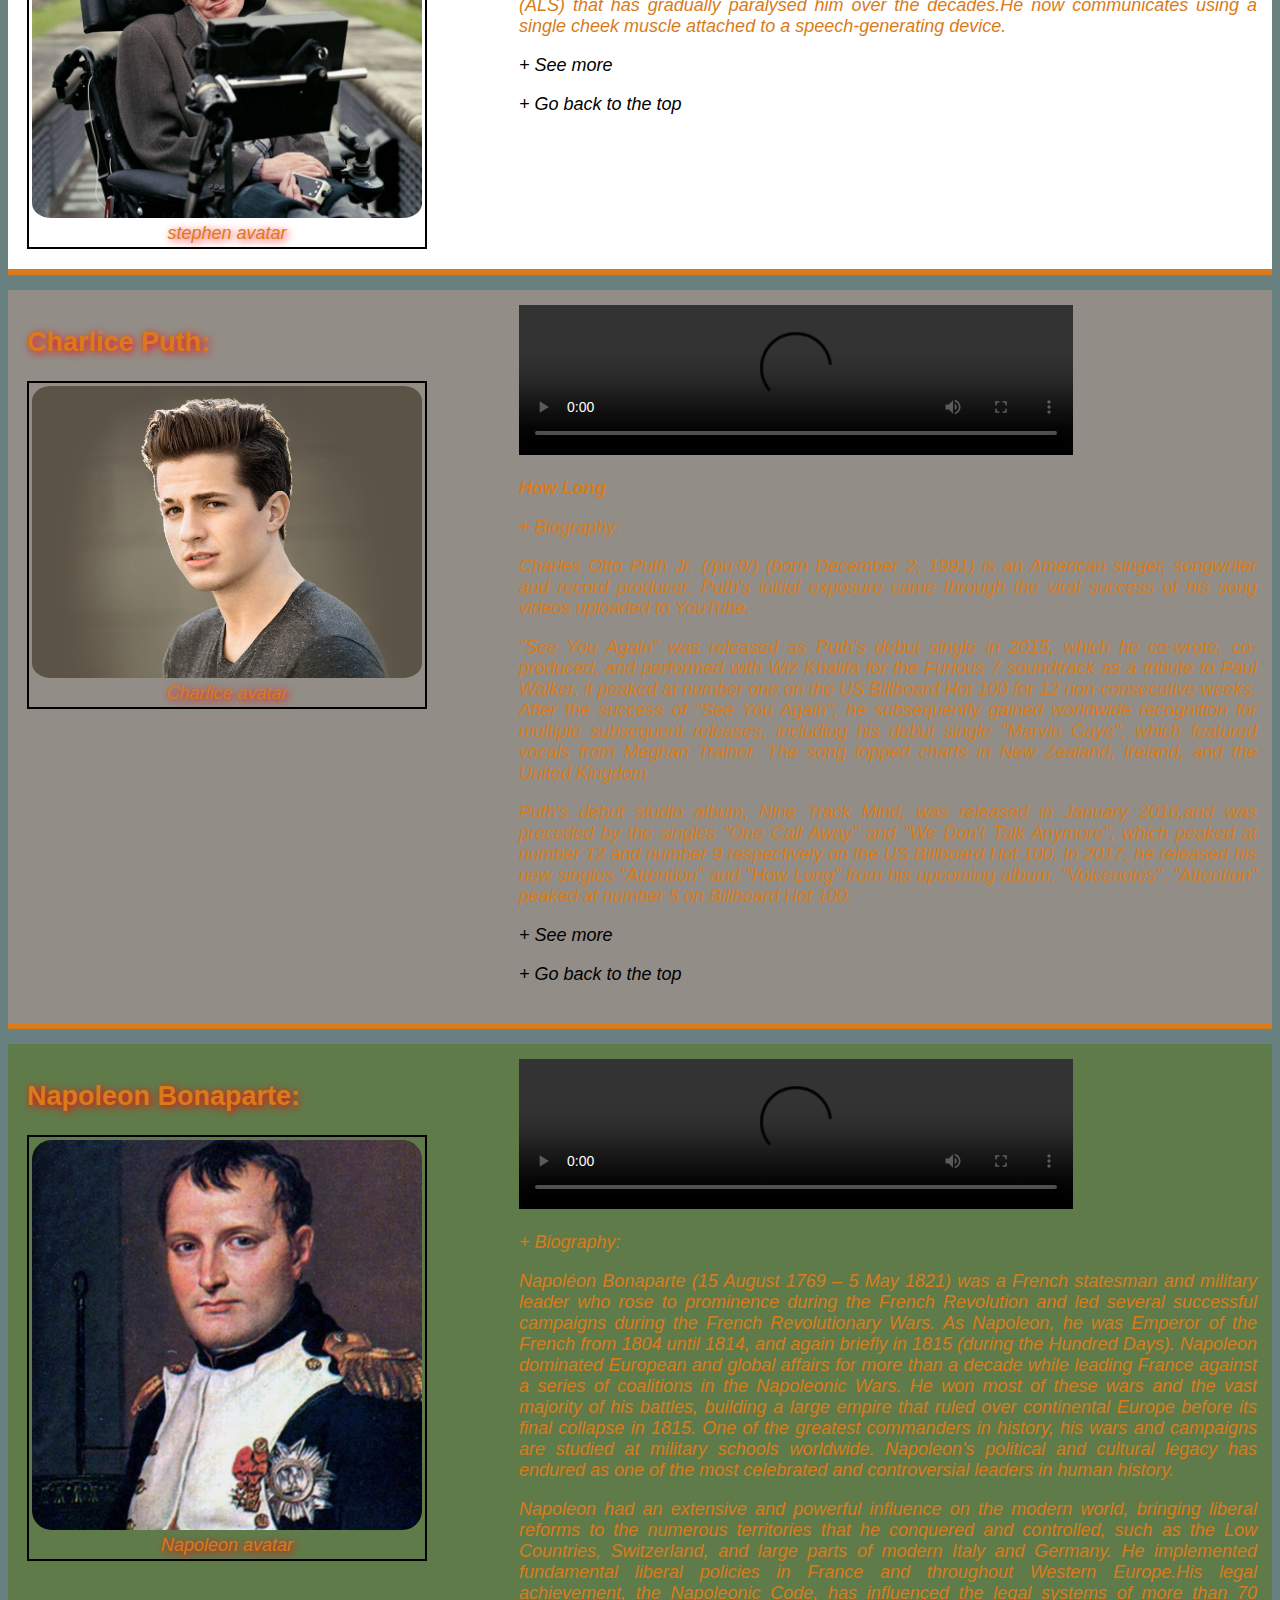
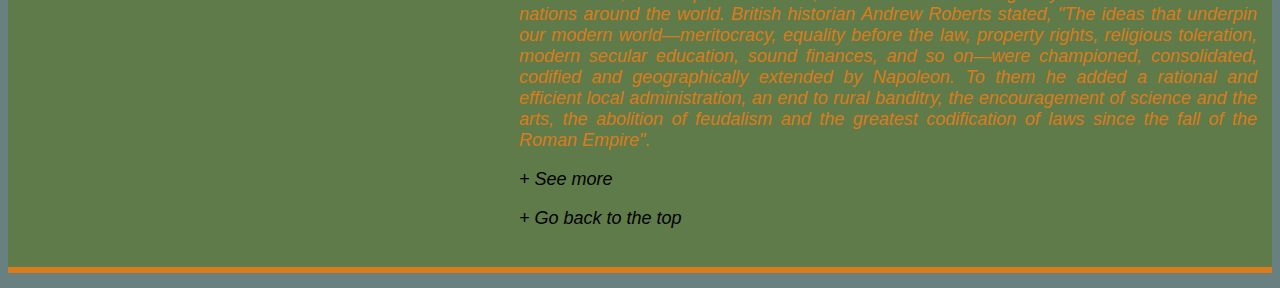
==== commit 093733d8: "new version" ====
--- a/index.html
+++ b/index.html
@@ -190,7 +190,7 @@
 				</p>
 			</div>
 	 	</div>
-			
+		<script type="text/javascript" src="scripts/index.js"></script>	
 	</body>
 
 </html>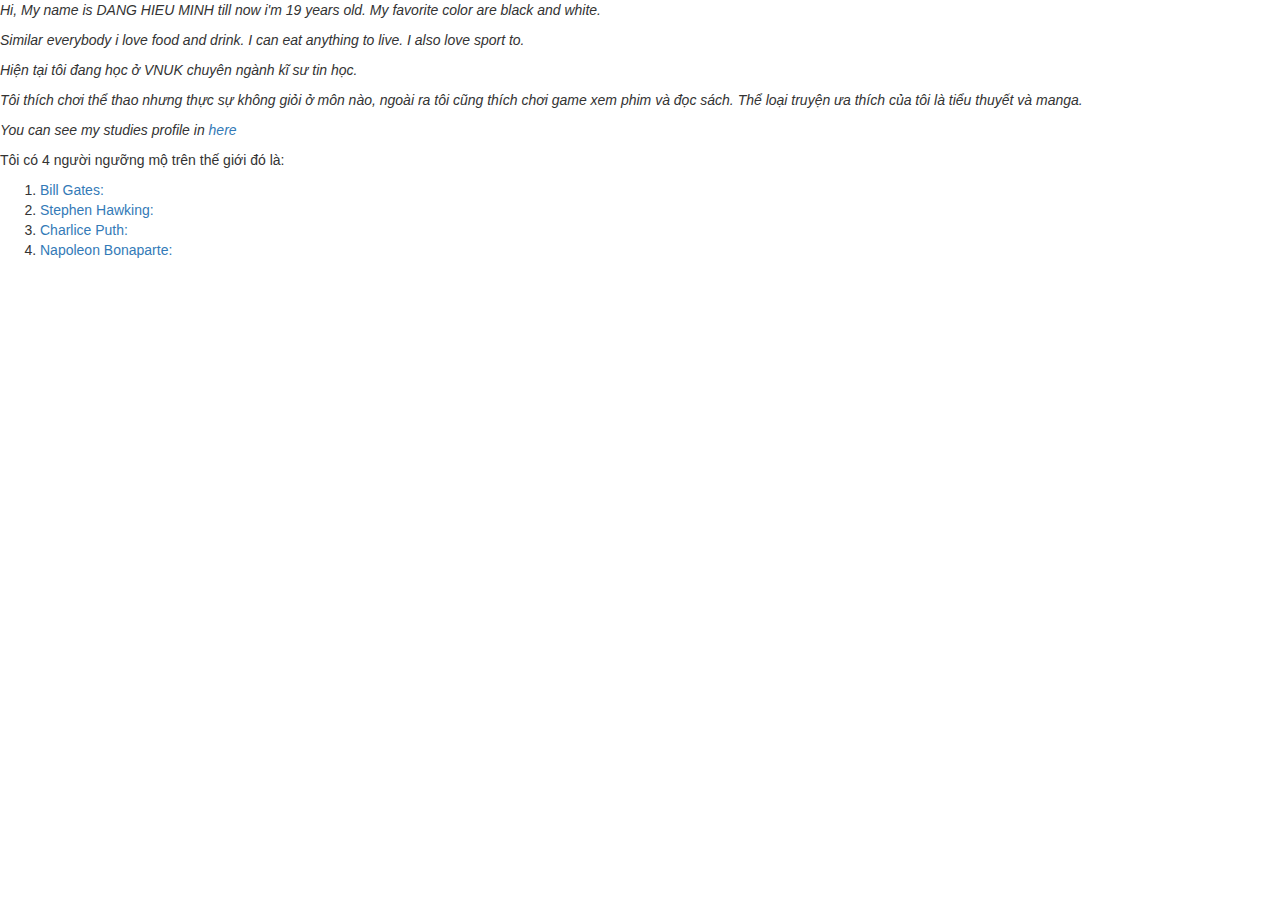
==== commit 4e8d0029: "new version 2" ====
--- a/index.html
+++ b/index.html
@@ -6,6 +6,7 @@
   		<title>MyProfile.com</title>
   		 <link rel="stylesheet" type="text/css" href="css/app.css">
   		 <link rel="stylesheet" type="text/css" href="css/index.css">
+  		 <link rel="stylesheet" type="text/css" href="bootstrap/dist/css/bootstrap.min.css">
 	</head>
 
 	<body>
@@ -51,7 +52,7 @@
 		</p>
 
 
-		<div id="bill-gates" class="people">
+		<div id="bill-gates" class="people hidden">
 			<div class="name">
 				<h2>Bill Gates:</h2>
 				<audio controls>
@@ -87,7 +88,7 @@
 		</div>
 
 
-		<div id="stephen-hawking" class="people">
+		<div id="stephen-hawking" class="people hidden">
 			<div class="name">
 			<h2>Stephen Hawking:</h2>	
 			<audio controls>
@@ -118,7 +119,7 @@
 	  	</div>
 
 
-	  	<div id="charlice-puth" class="people">
+	  	<div id="charlice-puth" class="people hidden">
 			<div class="name">
 			<h2>Charlice Puth:</h2>
 			<figure>
@@ -160,7 +161,7 @@
 	 	</div>
 
 
-	 	<div id="napoleon-bonaparte" class="people">
+	 	<div id="napoleon-bonaparte" class="people hidden">
 		 	<div class="name">
 		 		<h2>Napoleon Bonaparte:</h2>
 		 		<figure>
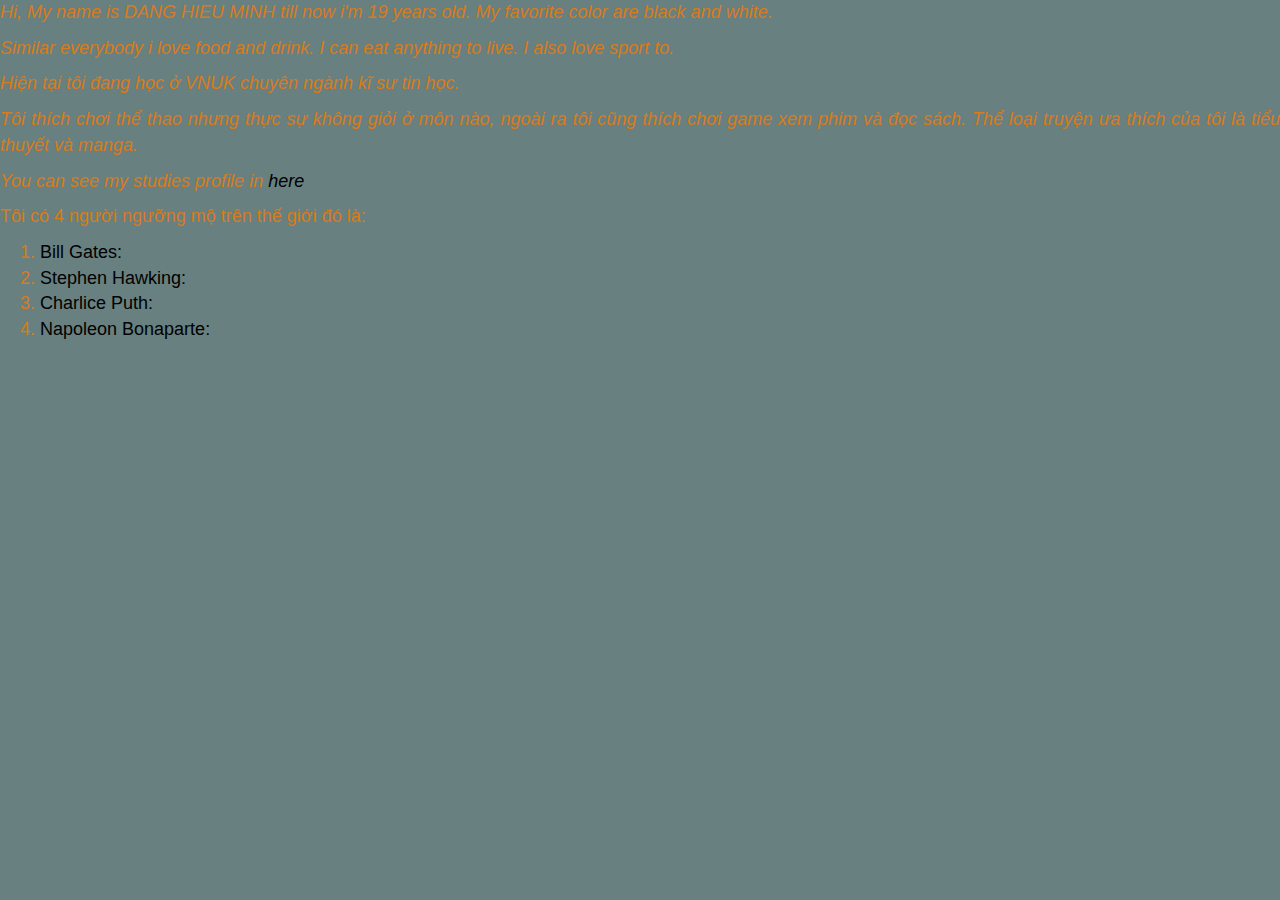
==== commit ae61c098: "end of monday" ====
--- a/index.html
+++ b/index.html
@@ -4,10 +4,11 @@
 	<head>
   		<meta charset="UTF-8">
   		<title>MyProfile.com</title>
+  		 <link rel="stylesheet" type="text/css" href="bootstrap/dist/css/bootstrap.min.css">
+
   		 <link rel="stylesheet" type="text/css" href="css/app.css">
   		 <link rel="stylesheet" type="text/css" href="css/index.css">
-  		 <link rel="stylesheet" type="text/css" href="bootstrap/dist/css/bootstrap.min.css">
-	</head>
+  	</head>
 
 	<body>
 		<div id="myself">
@@ -34,7 +35,7 @@
 		<p >
 			Tôi có 4 người ngưỡng mộ trên thế giới đó là:
 
-			<ol>
+			<ol id="people-menu">
 
 				<li>
 					<a href="#bill-gates">Bill Gates:</a>
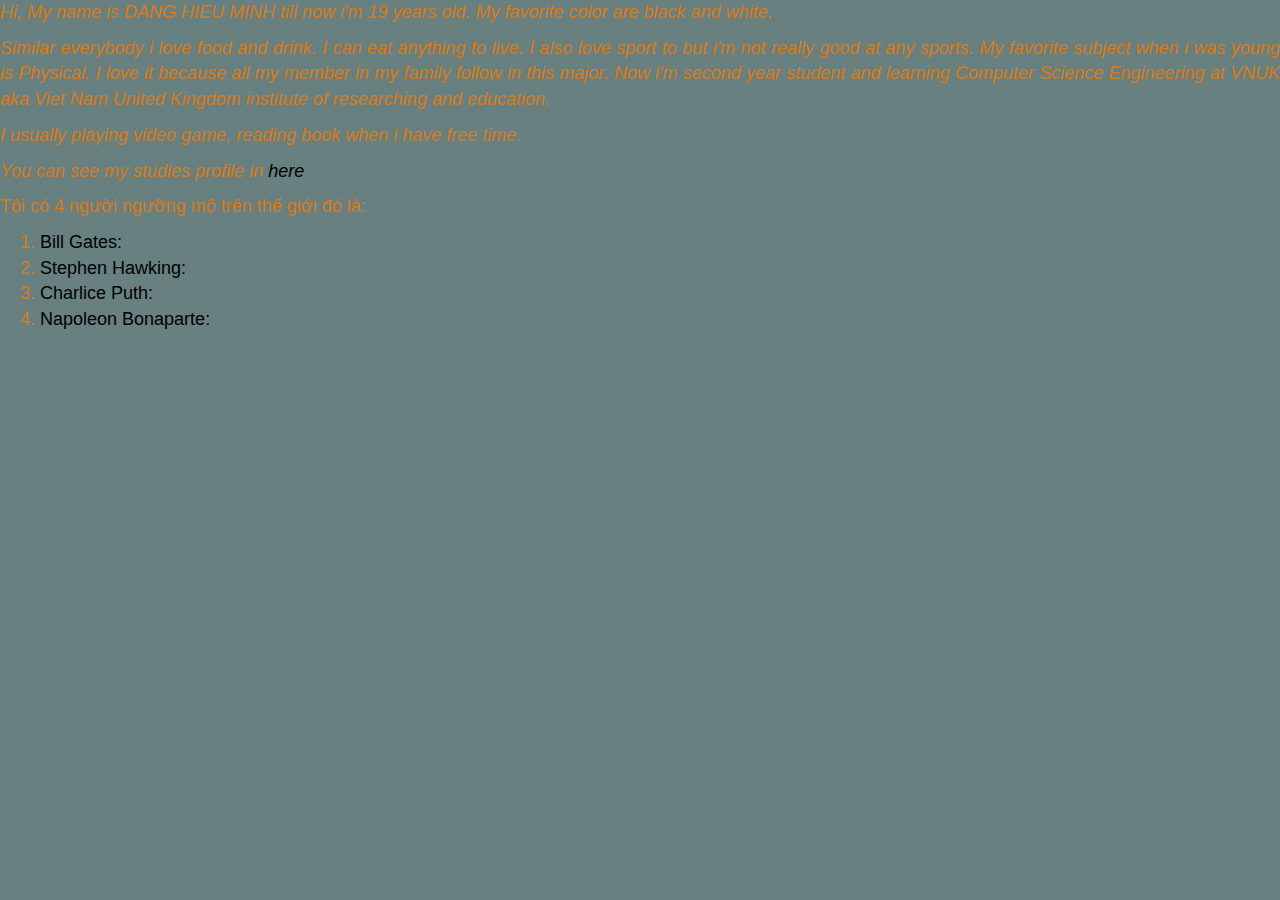
==== commit 4c558949: "new update bootstrap grid" ====
--- a/index.html
+++ b/index.html
@@ -17,16 +17,14 @@
 		</p>
 
 		<p >
-			Similar everybody i love food and drink. I can eat anything to live. I also love sport to.
+			Similar everybody i love food and drink. I can eat anything to live. I also love sport to but i'm not really good at any sports. My favorite subject when i was young is Physical. I love it because all my member in my family follow in this major. Now i'm second year student and learning Computer Science Engineering at VNUK aka Viet Nam United Kingdom institute of researching and education. 
 		</p>
 		
 		<p >
-			Hiện tại tôi đang học ở VNUK chuyên ngành kĩ sư tin học.	
+			I usually playing video game, reading book when i have free time.	
 		</p>
 		
-		<p >
-			Tôi thích chơi thể thao nhưng thực sự không giỏi ở môn nào, ngoài ra tôi cũng thích chơi game xem phim và đọc sách. Thể loại truyện ưa thích của tôi là tiểu thuyết và manga. 	
-		</p>
+		
 		<p>
 			You can see my studies profile in <a href="studies.html">here</a>
 		</p>
@@ -61,8 +59,8 @@
 				</audio>
 					<p>10 facts about Bill Gates.</p>
 				<figure>	
-					<img id="bill_big" src="images/bill_gates.jpg" alt="Bill avatar">
-					<img id="bill_small" src="images/bill_gates_s.jpg" alt="Bill small">	
+					<img id="bill-ava" alt="Bill avatar">
+						
 					<figcaption>Bill Gates avatar</figcaption>
 				</figure>
 			</div>
@@ -97,7 +95,7 @@
 			</audio>
 			<p>Stephen Hawking Interview</p>
 			<figure>
-			<img src="images/stephen_hawking.jpg" alt="Stephen avatar">
+			<img id="stephen-ava" alt="Stephen avatar">
 			<figcaption>stephen avatar</figcaption>	
 			</figure>	
 			</div>
@@ -124,7 +122,7 @@
 			<div class="name">
 			<h2>Charlice Puth:</h2>
 			<figure>
-			<img src="images/charlice_puth.jpg" alt="Charlice avatar" >	
+			<img id="charlice-ava" alt="Charlice avatar" >	
 			<figcaption>Charlice avatar</figcaption>
 			</figure>
 			</div>
@@ -166,7 +164,7 @@
 		 	<div class="name">
 		 		<h2>Napoleon Bonaparte:</h2>
 		 		<figure>
-		 		<img src="images/napoleon_bonaparte.jpg" alt="Napoleon avatar">
+		 		<img id="napoleon-ava" alt="Napoleon avatar">
 		 		<figcaption>Napoleon avatar</figcaption>
 		 		</figure>
 			</div>
--- a/css/app.css
+++ b/css/app.css
@@ -40,17 +40,61 @@
 @media screen and (min-width: 450px) {
 	figure {
 		width: 77px;
+		}
+}
+@media screen and (min-width:600px) {
+	figure {
+		width:120px;
+	}
+	#bill-ava{ content:url( "../images/bill_gates_s.jpg"); 
+	}	
+}
+@media screen and (min-width:600px) {
+	figure {
+		width:120px;
+	}
+	#stephen-ava{ content:url("../images/stephen_hawking_s.jpg"); 
 	}
 }
 @media screen and (min-width:600px) {
 	figure {
 		width:120px;
 	}
+	#charlice-ava{ content:url( "../images/charlice_puth_s.jpg"); 
+	}	
+}
+@media screen and (min-width:600px) {
+	figure {
+		width:120px;
+	}
+	#napoleon-ava{ content:url( "../images/napoleon_bonaparte_s.jpg"); 
+	}	
+}
+@media screen and (min-width:900px) {
+	figure {
+		width:280px;}
+	#bill-ava{ content:url("../images/bill_gates.jpg");
+	}	
+}
+@media screen and (min-width:900px) {
+	figure {
+		width:280px;}
+	#stephen-ava{ content:url("../images/stephen_hawking.jpg"); 
+	} 
 }
 @media screen and (min-width:900px) {
 	figure {
 		width:280px;
 	}
+	#charlice-ava{ content:url( "../images/charlice_puth.jpg"); 
+	}	
+}
+@media screen and (min-width:900px) {
+	figure {
+		width:280px;
+	}
+	#napoleon-ava{ content:url( "../images/napoleon_bonaparte.jpg"); 
+	}	
 }
 @media screen and (min-width:1080px) {
 	figure {
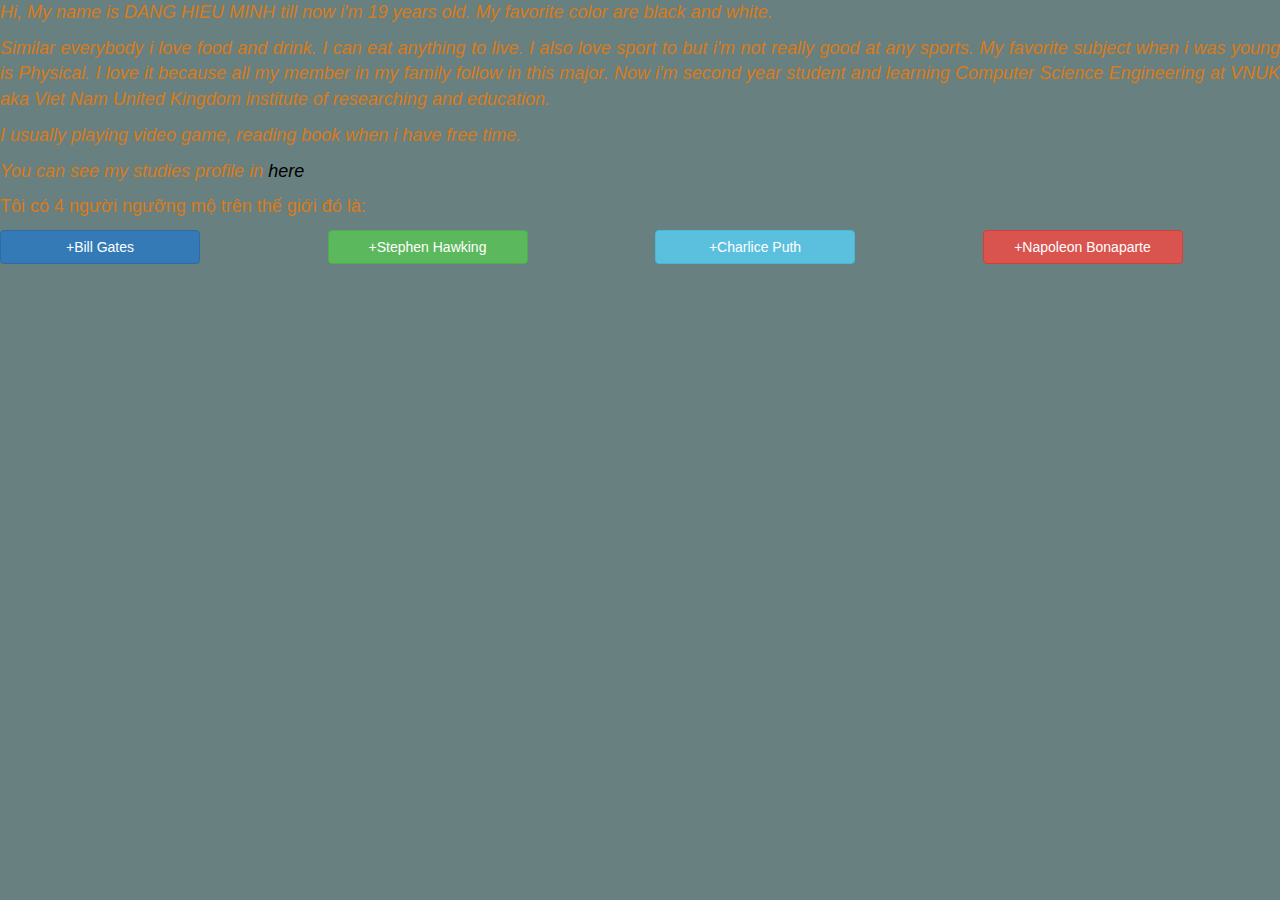
==== commit 2424d8af: "end of Thursday" ====
--- a/index.html
+++ b/index.html
@@ -8,6 +8,7 @@
 
   		 <link rel="stylesheet" type="text/css" href="css/app.css">
   		 <link rel="stylesheet" type="text/css" href="css/index.css">
+  		 <link rel="stylesheet" type="text/css" href="fontawesome/css/font-awesome.css">
   	</head>
 
 	<body>
@@ -32,23 +33,36 @@
 		
 		<p >
 			Tôi có 4 người ngưỡng mộ trên thế giới đó là:
-
-			<ol id="people-menu">
-
-				<li>
-					<a href="#bill-gates">Bill Gates:</a>
-				</li>
-				<li>
-					<a href="#stephen-hawking">Stephen Hawking:</a> 
-				</li>
-				<li>
-					<a href="#charlice-puth">Charlice Puth:</a> 
-				</li>
-				<li>
-					<a href="#napoleon-bonaparte">Napoleon Bonaparte:</a> 
-				</li>
-			</ol>
-		</p>
+		</p>
+	
+		<div class="row">
+			<div class="col-md-3 col-sm-6">
+			<button  type="button" class="btn btn-primary button-people" id="btn-bill">+Bill Gates</button>
+			<a id="anchor-bill" class="btn btn-primary hidden" href="#bill-gates">
+				<i class="fa fa-fast-forward fa-rotate-90" aria-hidden="true"></i>
+
+			</a>
+			</div>
+			<div class="col-md-3 col-sm-6">
+			<button type="button" class="btn btn-success button-people" id="btn-stephen">+Stephen Hawking</button>
+			<a id="anchor-stephen" class="btn btn-success hidden" href="#stephen-hawking">
+				<i class="fa fa-fast-forward fa-rotate-90" aria-hidden="true"></i>
+			</a>
+			</div>
+			<div class="col-md-3 col-sm-6">
+			<button type="button" class="btn btn-info button-people" id="btn-puth">+Charlice Puth</button>
+			<a id="anchor-puth" class="btn btn-info hidden" href="#charlice-puth">
+				<i class="fa fa-fast-forward fa-rotate-90" aria-hidden="true"></i>
+			</a>
+			</div>
+			<div class="col-md-3 col-sm-6">
+			<button type="button" class="btn btn-danger button-people" id="btn-napoleon">+Napoleon Bonaparte</button>
+			<a id="anchor-napoleon" class="btn btn-danger hidden" href="#napoleon-bonaparte">
+				<i class="fa fa-fast-forward fa-rotate-90" aria-hidden="true"></i>
+			</a>
+			</div>
+		</div>		
+
 
 
 		<div id="bill-gates" class="people hidden">
@@ -190,7 +204,9 @@
 				</p>
 			</div>
 	 	</div>
-		<script type="text/javascript" src="scripts/index.js"></script>	
+		<script type="text/javascript" src="scripts/jquery-scripts/jquery-3.2.1.min.js"></script>	
+	 	<script type="text/javascript" src="scripts/jquery-scripts/index.js"></script>
+	 	<script type="text/javascript" src="bootstrap/dist/css/bootstrap.css"></script>
 	</body>
 
 </html>--- a/css/index.css
+++ b/css/index.css
@@ -51,4 +51,6 @@
 	float: right;
 	padding-left: 9px;
 }
-
+.button-people {
+	width: 200px;
+}
